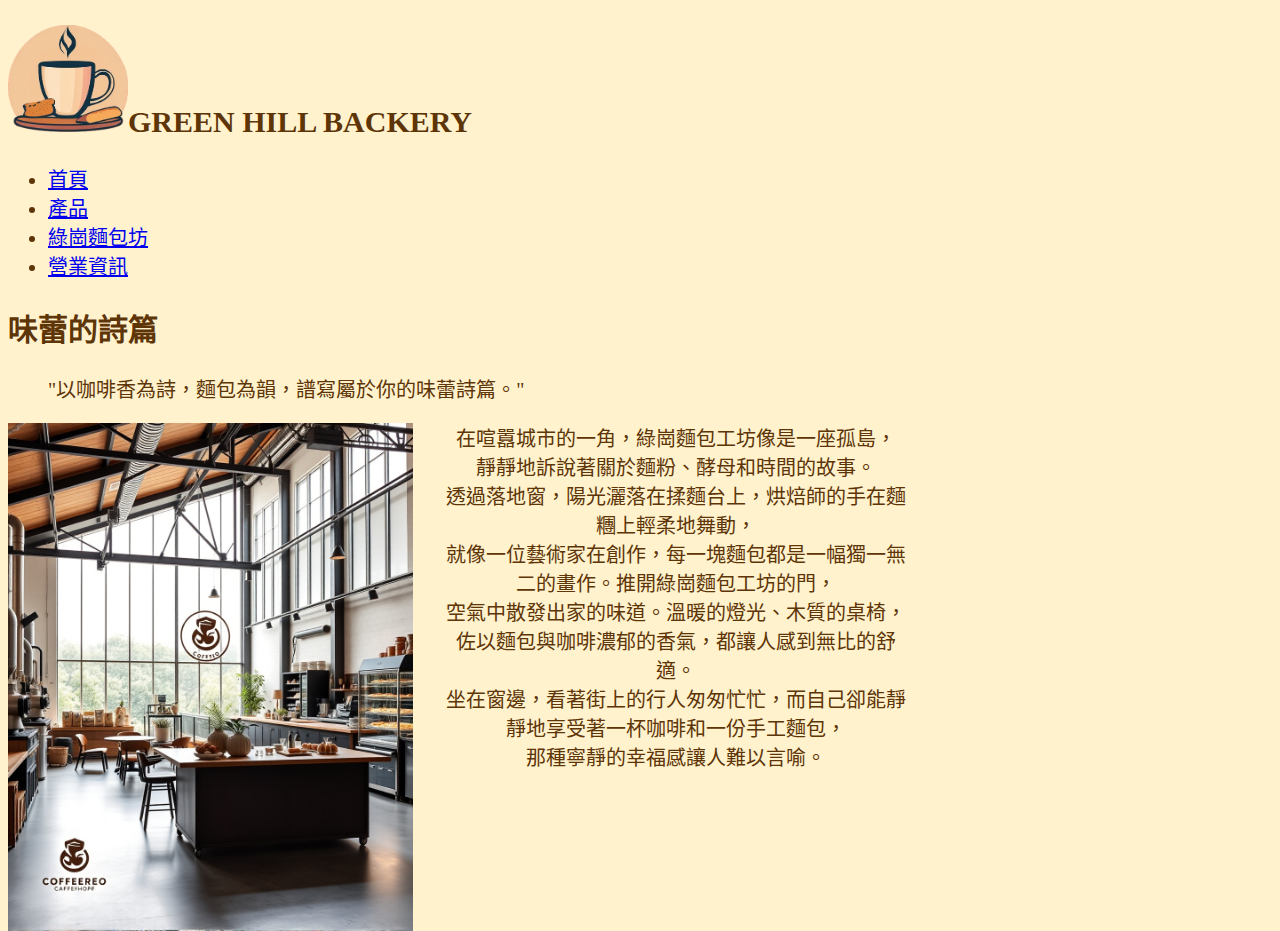
==== LWR-Lin.github.io-main/index.html @ 54b49883 "Add files via upload" ====
<!DOCTYPE html>
<html lang="ZH-TW">
<head>
    <meta charset="UTF-8">
    <meta name="viewport" content="width=device-width, initial-scale=1.0">
    <title>GREEN HILL BACKERY</title>
    <link rel="stylesheet" href="style.css">
</head>
<body{color:red;font-family;"標楷體"}>
   <H2> <img src="images/logo.png" width="120">GREEN HILL BACKERY</H2>
   <UL>
    <LI><A href="index.html">首頁<A/></LI>
    <LI><A href="products.html">產品<A/></LI>
    <LI><A href="about.html">綠崗麵包坊<A/></LI>
    <LI><A href="contact.html">營業資訊<A/></LI>
</UL>
    <h2>味蕾的詩篇</h2>
    <blockquote>"以咖啡香為詩，麵包為韻，譜寫屬於你的味蕾詩篇。"</blockquote>
    <p style=" width:900px;text-align:center;">
        <img src="images/bakeryshop1.png"  width="45%" style="float: left;margin-right:30px;">
        在喧囂城市的一角，綠崗麵包工坊像是一座孤島，<br>
        靜靜地訴說著關於麵粉、酵母和時間的故事。<br>
        透過落地窗，陽光灑落在揉麵台上，烘焙師的手在麵糰上輕柔地舞動，<br>
        就像一位藝術家在創作，每一塊麵包都是一幅獨一無二的畫作。推開綠崗麵包工坊的門，<br>
        空氣中散發出家的味道。溫暖的燈光、木質的桌椅，佐以麵包與咖啡濃郁的香氣，都讓人感到無比的舒適。<br>
        坐在窗邊，看著街上的行人匆匆忙忙，而自己卻能靜靜地享受著一杯咖啡和一份手工麵包，<br>
        那種寧靜的幸福感讓人難以言喻。
    </p>
</body>
</html>
---- LWR-Lin.github.io-main/style.css ----
body    {
    color:#5e3507;
    background-color: #ffe8a58e;
    font-size: 20PX; ;
    font-family: "標楷體","微軟正黑體";
}
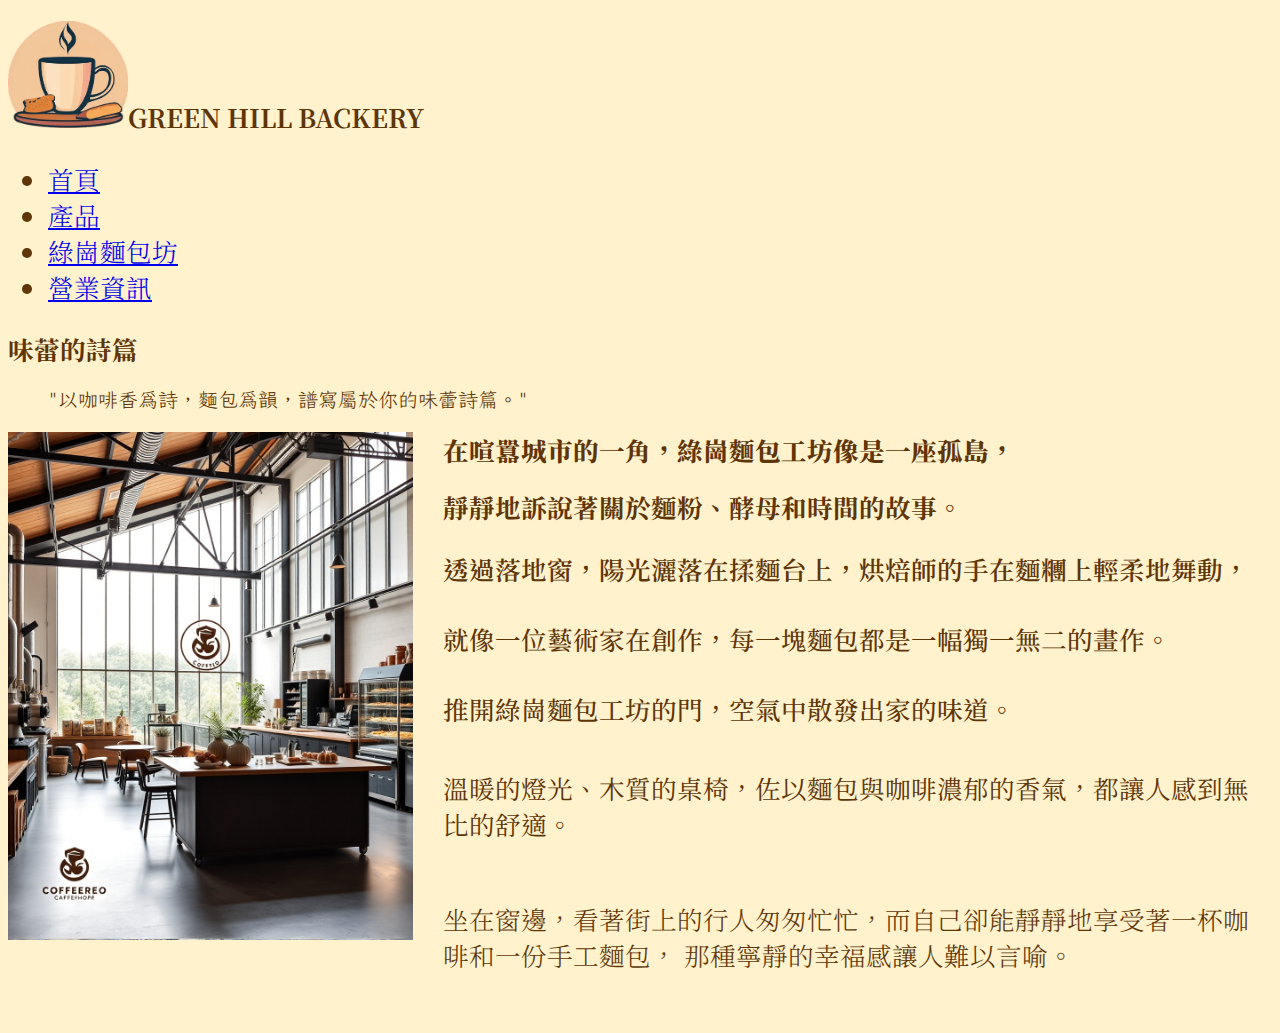
==== commit 600d1758: "Add files via upload" ====
--- a/LWR-Lin.github.io-main/index.html
+++ b/LWR-Lin.github.io-main/index.html
@@ -18,13 +18,14 @@
     <blockquote>"以咖啡香為詩，麵包為韻，譜寫屬於你的味蕾詩篇。"</blockquote>
     <p style=" width:900px;text-align:center;">
         <img src="images/bakeryshop1.png"  width="45%" style="float: left;margin-right:30px;">
-        在喧囂城市的一角，綠崗麵包工坊像是一座孤島，<br>
-        靜靜地訴說著關於麵粉、酵母和時間的故事。<br>
-        透過落地窗，陽光灑落在揉麵台上，烘焙師的手在麵糰上輕柔地舞動，<br>
-        就像一位藝術家在創作，每一塊麵包都是一幅獨一無二的畫作。推開綠崗麵包工坊的門，<br>
-        空氣中散發出家的味道。溫暖的燈光、木質的桌椅，佐以麵包與咖啡濃郁的香氣，都讓人感到無比的舒適。<br>
-        坐在窗邊，看著街上的行人匆匆忙忙，而自己卻能靜靜地享受著一杯咖啡和一份手工麵包，<br>
-        那種寧靜的幸福感讓人難以言喻。
+        <h1>在喧囂城市的一角，綠崗麵包工坊像是一座孤島，</h1>
+        <h2>靜靜地訴說著關於麵粉、酵母和時間的故事。</h2>
+        <h3>透過落地窗，陽光灑落在揉麵台上，烘焙師的手在麵糰上輕柔地舞動，</h3>
+        <h4>就像一位藝術家在創作，每一塊麵包都是一幅獨一無二的畫作。</h4>
+        <h4>推開綠崗麵包工坊的門，空氣中散發出家的味道。</h4>
+        <h5>溫暖的燈光、木質的桌椅，佐以麵包與咖啡濃郁的香氣，都讓人感到無比的舒適。</h5>
+    <h6>坐在窗邊，看著街上的行人匆匆忙忙，而自己卻能靜靜地享受著一杯咖啡和一份手工麵包，
+        那種寧靜的幸福感讓人難以言喻。</h6>
     </p>
 </body>
 </html>--- a/LWR-Lin.github.io-main/style.css
+++ b/LWR-Lin.github.io-main/style.css
@@ -1,6 +1,21 @@
+@import url('https://fonts.googleapis.com/css2?family=LXGW+WenKai+Mono+TC:wght@300;400;700&family=Noto+Sans+TC:wght@100..900&family=Noto+Serif+TC:wght@200..900&display=swap');
 body    {
     color:#5e3507;
     background-color: #ffe8a58e;
     font-size: 20PX; ;
-    font-family: "標楷體","微軟正黑體";
-}+    font-family: "LXGW WenKai Mono TC", monospace;
+    font-weight: 300;
+    font-style: normal;
+}
+h1,h2,h3,h4,h5,h6,UL {
+    font-family: "Noto Serif TC", serif;
+  font-optical-sizing: auto;
+  font-style: normal;
+}
+H1{font-weight: 800;  font-size: 1.6Rem;}
+H2{font-weight: 700;font-size: 1.6Rem;}
+H3{font-weight: 600;font-size: 1.6Rem;}
+H4{font-weight: 500;font-size: 1.6Rem;}
+H5{font-weight: 400;font-size: 1.6Rem;}
+H6{font-weight: 300;font-size: 1.6Rem;}
+UL{font-weight: 300;font-size: 1.6Rem;}